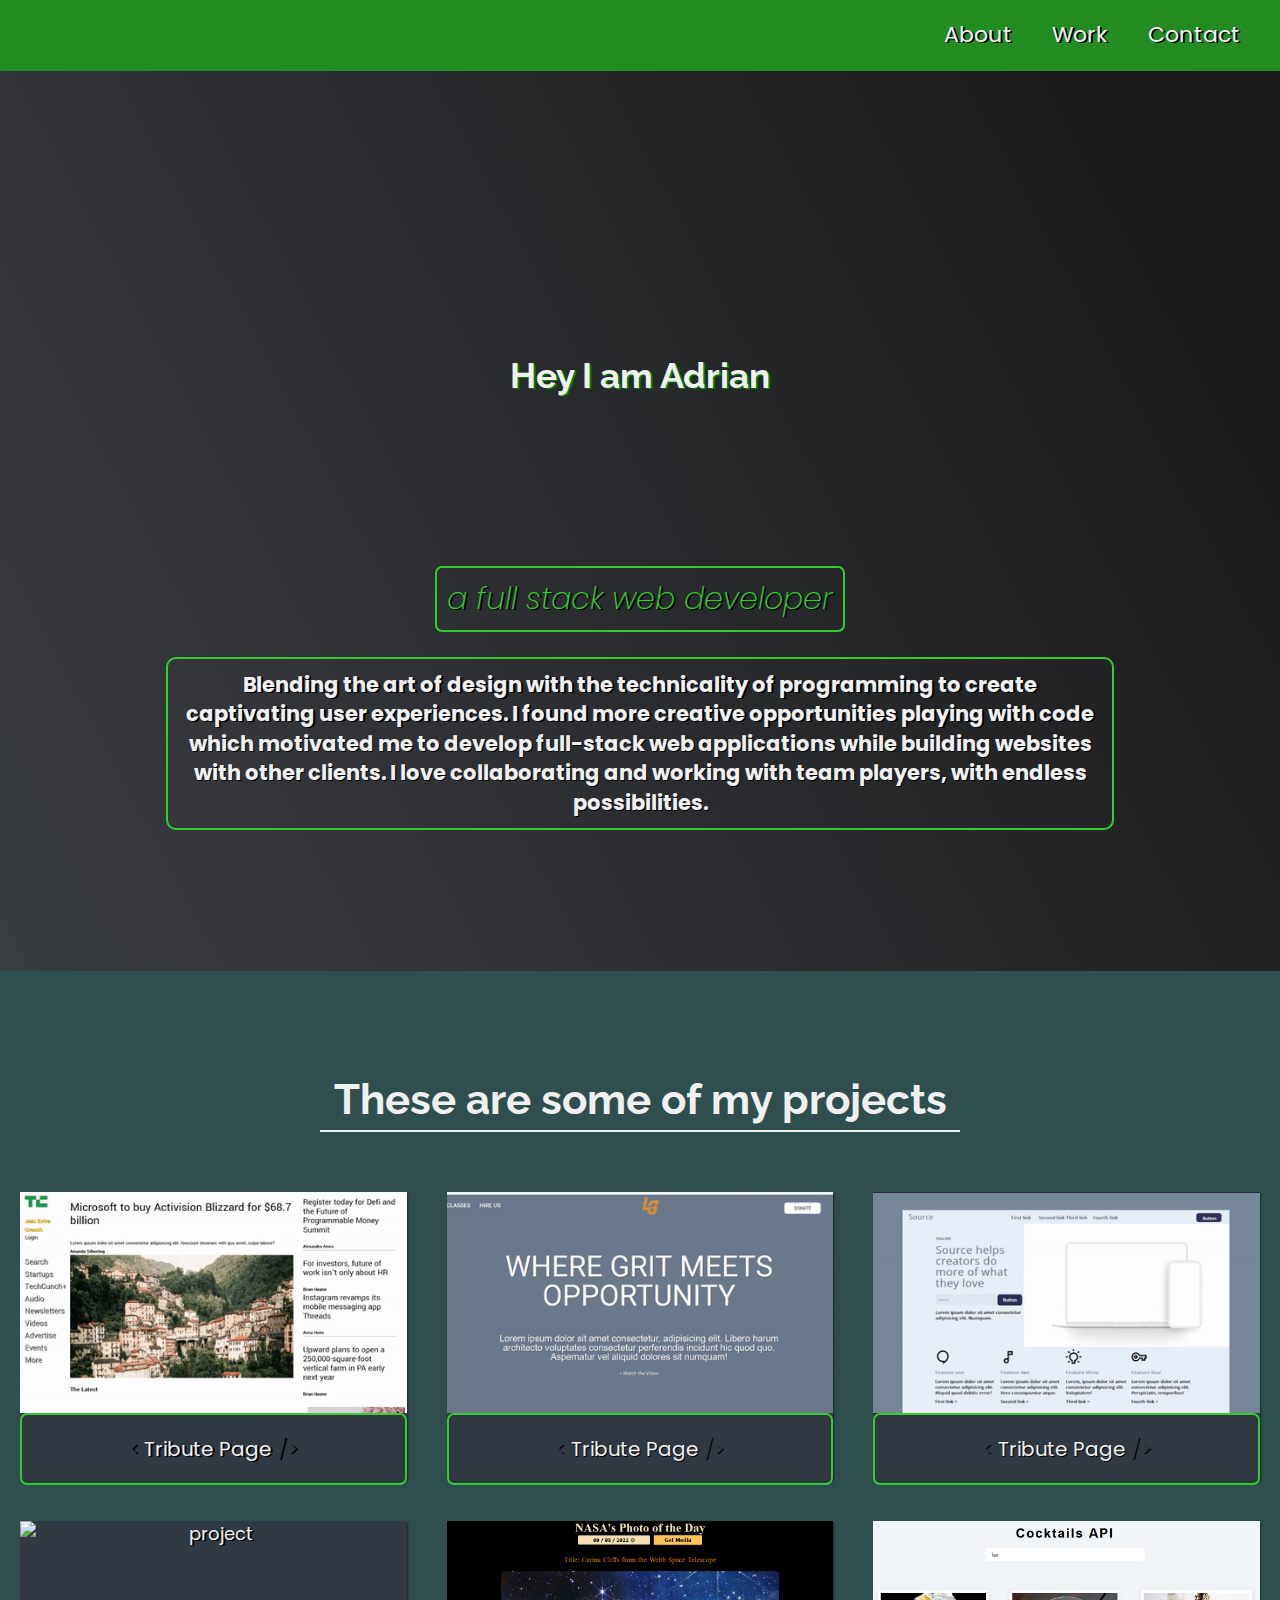
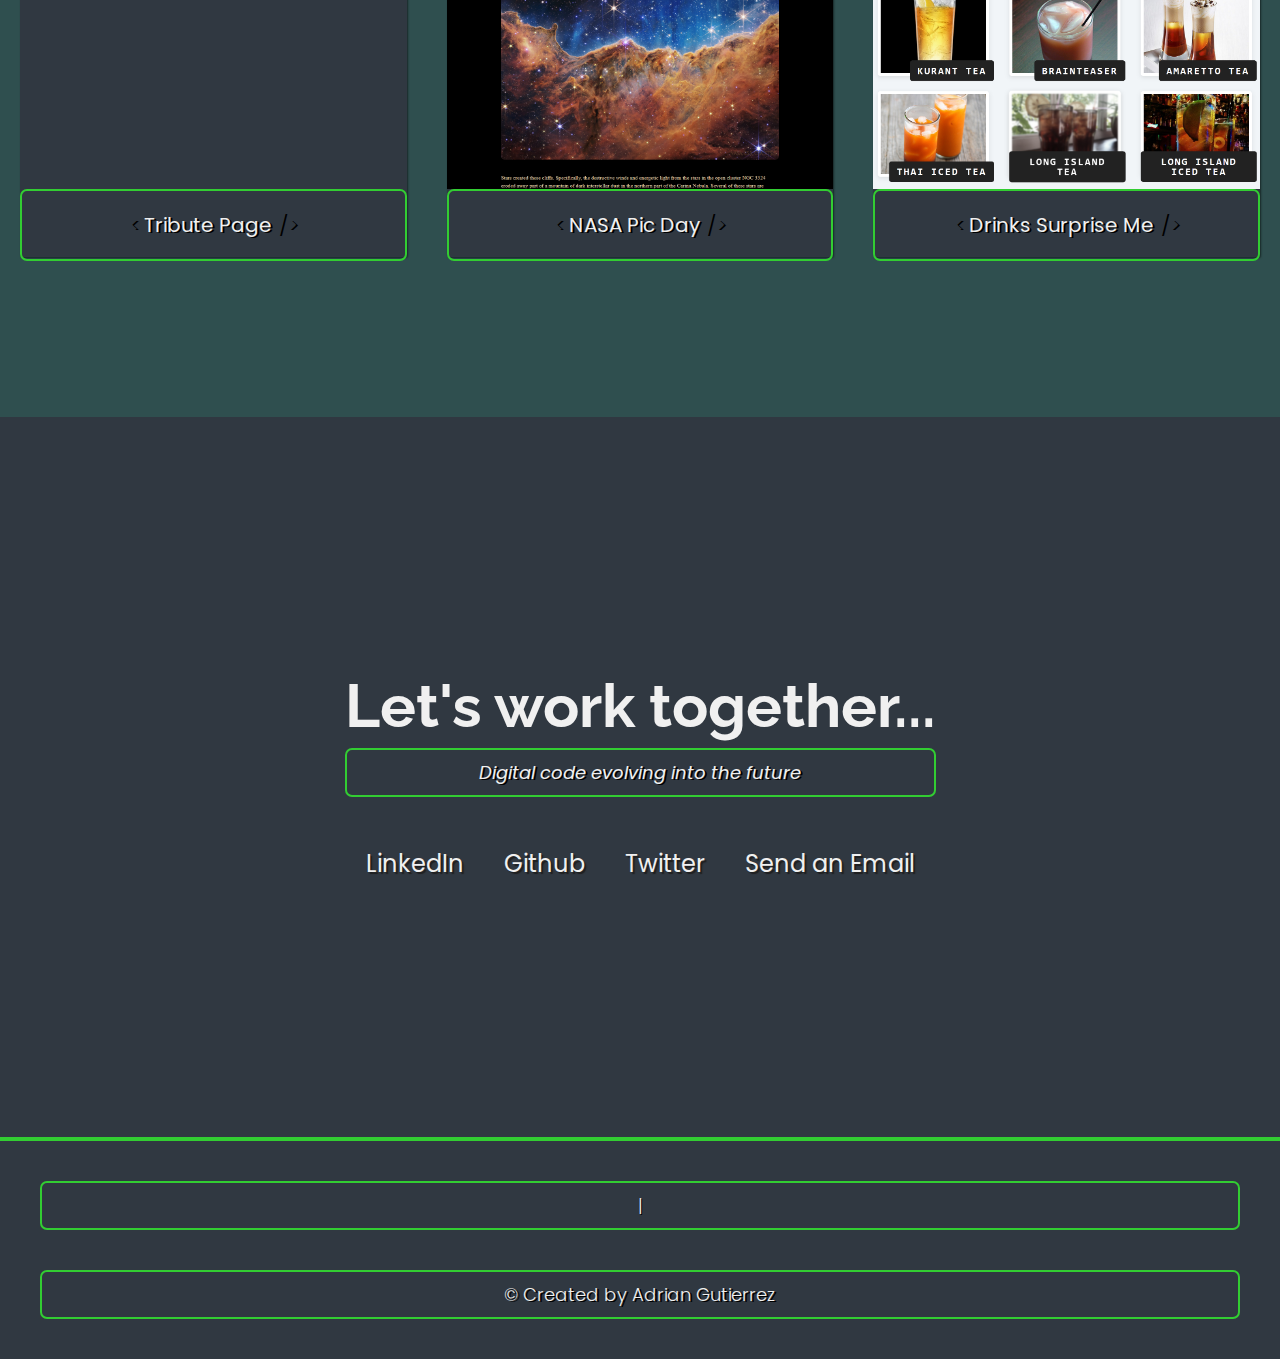
==== index.html @ b37530fa "changes and edits" ====
<!DOCTYPE html>
<html lang="en">

<head>
  <meta charset="UTF-8">
  <meta http-equiv="X-UA-Compatible" content="IE=edge">
  <meta name="viewport" content="width=device-width, initial-scale=1.0">
  <!-- <link rel="stylesheet" href="css/style.css"> -->
  <!-- <link rel="stylesheet" href="./css/style.css"> -->
  <link rel="stylesheet" href="./css/style.css">
  <!-- <link rel="stylesheet" href="./style_2.css"> -->

</head>

<body>
  <!-- partial:index.partial.html -->
  <link rel="stylesheet" href="https://use.fontawesome.com/releases/v5.8.2/css/all.css"
    integrity="sha384-oS3vJWv+0UjzBfQzYUhtDYW+Pj2yciDJxpsK1OYPAYjqT085Qq/1cq5FLXAZQ7Ay" crossorigin="anonymous" />
  <link href="https://fonts.googleapis.com/css?family=Poppins:200i,300,400&display=swap" rel="stylesheet" />
  <link href="https://fonts.googleapis.com/css?family=Raleway:700&display=swap" rel="stylesheet" />


  <nav id="navbar" class="nav">
    <ul class="nav-list">
      <li><a href="#welcome-section">About</a></li>
      <li><a href="#projects">Work</a></li>
      <li><a href="#contact">Contact</a></li>
    </ul>
  </nav>

  <!-- START WELCOME SECTION -->
  <!-- <hr> -->
  <section id="welcome-section" class="welcome-section">
    <h1>Hey I am Adrian</h1>
    <p>a full stack web developer</p>
    <br>
<!-- <li></li> -->
    
    <section>
    <h3> Blending the art of design with the technicality of programming to create captivating user experiences. I found
      more creative opportunities playing with code which motivated me to develop full-stack web applications while
      building websites with other clients. I love collaborating and working with team players, with endless
      possibilities.</h3></section>
      <br>
  </section>
  <!-- <hr> -->

  <!-- START PROJECT SECTION - Apps -->
  <section id="projects" class="projects-section">
    <h2 class="projects-section-header">These are some of my projects</h2>

    <div class="projects-grid">
      <a href="https://codepen.io/gz_adrian/full/NWwXJVY" target="_blank" class="project project-tile">
        <img class="project-image" src="images/web_4.gif" alt="project" />

        <p class="project-title">
          <span class="code">&lt;</span>
          Tribute Page
          <span class="code">&#47;&gt;</span>
        </p>
      </a>
      <!-- test -->
      <!-- <div class="projects-grid"> -->
      <a href="https://codepen.io/gz_adrian/full/MWOrRgL" target="_blank" class="project project-tile">
        <img class="project-image" src="images/web_1_gym.gif" alt="project" />
        <p class="project-title">
          <span class="code">&lt;</span>
          Tribute Page
          <span class="code">&#47;&gt;</span>
        </p>
      </a>
      <a href="https://codepen.io/gz_adrian/full/ZEavZzP" target="_blank" class="project project-tile">
        <img class="project-image" src="images/web_3.gif" alt="project" />
        <p class="project-title">
          <span class="code">&lt;</span>
          Tribute Page
          <span class="code">&#47;&gt;</span>
        </p>
      </a>
      <a href="https://video-page-4view.netlify.app/" target="_blank" class="project project-tile">
        <img class="project-image" src="images/water_6.gif" alt="project" />
        <p class="project-title">
          <span class="code">&lt;</span>
          Tribute Page
          <span class="code">&#47;&gt;</span>
        </p>
      </a>

      <a href="https://space-jwst-20xx.netlify.app/" target="_blank" class="project project-tile">
        <img class="project-image"
          src="images\JWST.png" alt="project" />
        <p class="project-title">
          <span class="code">&lt;</span>
          NASA Pic Day
          <span class="code">&#47;&gt;</span>
        </p>
      </a>
      <a href="https://bartender-surpriseme.netlify.app/index.html" target="_blank" class="project project-tile">
        <img class="project-image" src="images\Bartender.png" alt="project" />
        <p class="project-title">
          <span class="code">&lt;</span>
          Drinks Surprise Me
          <span class="code">&#47;&gt;</span>
        </p>
      </a>

      <!-- <a href="https://codepen.io/freeCodeCamp/full/mVEJag" target="_blank" class="project project-tile">
        <img class="project-image" src="https://cdn.freecodecamp.org/testable-projects-fcc/images/map.jpg"
          alt="project" />
        <p class="project-title">
          <span class="code">&lt;</span>
          Map Data Across the Globe
          <span class="code">&#47;&gt;</span>
        </p>
      </a>

      <a href="https://codepen.io/freeCodeCamp/full/wGqEga" target="_blank" class="project project-tile">
        <img class="project-image" src="https://cdn.freecodecamp.org/testable-projects-fcc/images/wiki.png"
          alt="project" />
        <p class="project-title">
          <span class="code">&lt;</span>
          Wikipedia Viewer
          <span class="code">&#47;&gt;</span>
        </p>
      </a>

      <a href="https://codepen.io/freeCodeCamp/full/KzXQgy" target="_blank" class="project project-tile">
        <img class="project-image" src="https://cdn.freecodecamp.org/testable-projects-fcc/images/tic-tac-toe.png"
          alt="project" />
        <p class="project-title">
          <span class="code">&lt;</span>
          Tic Tac Toe Game
          <span class="code">&#47;&gt;</span>
        </p>
      </a>
    </div>

    <a href="https://codepen.io/FreeCodeCamp/" class="btn btn-show-all" target="_blank">Show all<i
        class="fas fa-chevron-right"></i></a> -->
  </section>

  <!-- START CONTACT SECTION -->

  <section id="contact" class="contact-section">
    <div class="contact-section-header">
      <h2>Let's work together...</h2>
      <p>Digital code evolving into the future</p>
    </div>

    <div class="contact-links">
      <!-- <a href="https://facebook.com/freecodecamp" target="_blank" class="btn contact-details"><i
          class="fab fa-facebook-square"></i>Facebook</a> -->

      <a href="https://www.linkedin.com/in/adrian-g-48163924b/" target="_blank" class="btn contact-details"><i
          class="fab fa-linkedin"></i> LinkedIn</a>
      <a id="profile-link" href="https://github.com/gz-adrian" target="_blank" class="btn contact-details"> <i
          class="fab fa-github"></i>Github</a>
      <a href="https://twitter.com/gz_adrian1" target="_blank" class="btn contact-details"><i
          class="fab fa-twitter"></i>Twitter</a>
      <a href="mailto:luke4mebs@gmail.com" class="btn contact-details"><i class="fas fa-at"></i> Send an Email</a>
      <!-- <a href="tel:555-555-5555" class="btn contact-details"><i class="fas fa-mobile-alt"></i> Call me</a> -->
    </div>
  </section>

  <!-- START FOOTER SECTION -->
  <footer>
    <p>|
    </p>
    <p>
      &copy; Created by
      <a href="" target="_blank">Adrian Gutierrez</a>
      <!-- <a href="" target="_blank">Adrian Gutierrez <i class="fab fa-free-code-camp"></i></a> -->
    </p>
  </footer>
</body>

</html>
<!-- make backup -->
---- css/style.css ----
/* Custom properties/variables  */
:root {
  --main-white: #f0f0f0;
  --main-lgreen: limegreen;
  --main-dgray: #2f4f4f;
  --main-gray: #303841;
}

/* Base reset */
* {
  margin: 0;
  padding: 0;
}

/* box-sizing and font sizing */
*,
*::before,
*::after {
  box-sizing: inherit;
}

html {
  box-sizing: border-box;
  font-size: 62.5%;
  scroll-behavior: smooth;
}

/* 1200px / 16px = 75em */
@media (max-width: 75em) {
  html {
    font-size: 58%;
  }
}

/* 980px / 16px = 61.25em */
@media (max-width: 61.25em) {
  html {
    font-size: 55%;
  }
}

/* 460px / 16px = 28.75em */
@media (max-width: 28.75em) {
  html {
    font-size: 55%;
    border-radius: 15px;
  }
}

/* Base styles */

body {
  font-family: "Poppins", sans-serif;
  font-size: 1.8rem;

  font-weight: 400;
  line-height: 1.4;
  color: var(--main-white);
}

/* section { */
/* display: flex; */
/* justify-content: flex-end; */
/* position: 55%;
  top: 0;
  left: 0;
  width: 100%;
  z-index: 10; */

/* padding: 11px; */

/* width: 800px; */
/* height: 184px; */
/* } */

li {
  color: #3a3d40;
  list-style: none;
}

br {
  padding: auto;
}

h1,
h2 {
  font-family: "Raleway", sans-serif;
  font-weight: 700;
  text-align: center;
}

h1 {
  font-size: 3.5rem;
  text-shadow: 1.5px 0.5px green;

  padding: 50px;
  margin: 9%;
  width: 95%;
  border-radius: 0%;
  text-align: center;
}

h2 {
  font-size: 4.2rem;
}

ul {
  list-style: none;
}

p {
  border-radius: 7px;
  border: 2px solid limegreen;
  padding: 10px;
  text-shadow: 1.5px 0.8px black;
}

/* Body for h3 alignment   */
h3 {
  border-radius: 10px;
  border: 2.2px solid limegreen;
  padding: 11px;
  text-shadow: 1.5px 0.8px black;

  /* width: 470px; */
  margin: auto;
  width: 74%;

  /* border-spacing: 15px 50px; */
  text-align: center;
  /* flex: 50%; */
}

a {
  text-decoration: none;
  color: var(--main-white);
  text-shadow: 1.5px 0.8px black;
}

img {
  display: block;
  width: 100%;
}

/* nav */

.nav {
  display: flex;
  justify-content: flex-end;
  /* position: fixed; */
  top: 0;
  left: 0;
  width: 100%;
  background: var(--main-lgreen);
  box-shadow: 0 2px 0 rgba(0, 0, 0, 0.4);
  z-index: 10;
  background-color: #228b22;
}

.nav-list {
  display: flex;
  margin-right: 2rem;
}

@media (max-width: 28.75em) {
  .nav {
    justify-content: center;
  }

  .nav-list {
    margin: 0 1rem;
  }
}

.nav-list a {
  display: block;
  font-size: 2.2rem;
  padding: 2rem;
}

.nav-list a:hover {
  background: var(--main-dgray);
}

/* Welcome section */

.welcome-section {
  display: flex;
  flex-direction: column;
  justify-content: center;
  align-items: center;
  width: 100%;
  height: 100vh;
  background-color: #000;
  background-image: linear-gradient(62deg, #3a3d40 0%, #181719 100%);
}

.welcome-section > p {
  font-size: 3rem;
  font-weight: 200;
  font-style: italic;
  color: var(--main-lgreen);
}

/* Projects section */

.projects-section {
  text-align: center;
  padding: 10rem 2rem;
  background: var(--main-dgray);
}

.projects-section-header {
  max-width: 640px;
  margin: 0 auto 6rem auto;
  border-bottom: 0.2rem solid var(--main-white);
}

@media (max-width: 28.75em) {
  .projects-section-header {
    font-size: 4rem;
  }
}

/* "Automagic" image grid using no media queries */
.projects-grid {
  display: grid;
  grid-template-columns: repeat(auto-fit, minmax(320px, 1fr));
  grid-gap: 4rem;
  width: 100%;
  max-width: 1280px;
  margin: 0 auto;
  margin-bottom: 6rem;
}

@media (max-width: 30.625em) {
  .projects-section {
    padding: 6rem 1rem;
  }

  .projects-grid {
    grid-template-columns: 1fr;
  }
}

.project {
  background: var(--main-gray);
  box-shadow: 1px 1px 2px rgba(0, 0, 0, 0.5);
  border-radius: 2px;
}

.code {
  color: var(--main-gray);
  transition: color 0.3s ease-out;
}

.project:hover .code {
  color: #ff7f50;
}

.project-image {
  height: calc(100% - 6.8rem);
  width: 100%;
  object-fit: cover;
}

.project-title {
  font-size: 2rem;
  padding: 2rem 0.5rem;
}

.btn {
  display: inline-block;
  padding: 1rem 2rem;
  border-radius: 2px;
}

.btn-show-all {
  font-size: 2rem;
  background: var(--main-gray);
  transition: background 0.3s ease-out;
}

.btn-show-all:hover {
  background: var(--main-lgreen);
}

.btn-show-all:hover > i {
  transform: translateX(2px);
}

.btn-show-all > i {
  margin-left: 10px;
  transform: translateX(0);
  transition: transform 0.3s ease-out;
}

/*contact-section*/

.contact-section {
  display: flex;
  flex-direction: column;
  justify-content: center;
  align-items: center;
  text-align: center;
  width: 100%;
  height: 80vh;
  padding: 0 2rem;
  background: var(--main-gray);
}

.contact-section-header > h2 {
  font-size: 6rem;
}

@media (max-width: 28.75em) {
  .contact-section-header > h2 {
    font-size: 4rem;
  }
}

.contact-section-header > p {
  font-style: italic;
}

.contact-links {
  display: flex;
  justify-content: center;
  width: 100%;
  max-width: 980px;
  margin-top: 4rem;
  flex-wrap: wrap;
}

.contact-details {
  font-size: 2.4rem;
  text-shadow: 2px 2px 1px #1f1f1f;
  transition: transform 0.5s ease-out;
}

.contact-details:hover {
  transform: translateY(8px);
}

/* Footer */
footer {
  font-weight: 300;
  display: flex;
  justify-content: space-evenly;
  padding: 2rem;
  background: var(--main-gray);
  border-top: 4px solid var(--main-lgreen);
}

footer > p {
  margin: 2rem;
}

footer i {
  vertical-align: middle;
}

@media (max-width: 28075em) {
  footer {
    flex-direction: column;
    text-align: center;
  }
}
---- css/style.css ----
/* Custom properties/variables  */
:root {
  --main-white: #f0f0f0;
  --main-lgreen: limegreen;
  --main-dgray: #2f4f4f;
  --main-gray: #303841;
}

/* Base reset */
* {
  margin: 0;
  padding: 0;
}

/* box-sizing and font sizing */
*,
*::before,
*::after {
  box-sizing: inherit;
}

html {
  box-sizing: border-box;
  font-size: 62.5%;
  scroll-behavior: smooth;
}

/* 1200px / 16px = 75em */
@media (max-width: 75em) {
  html {
    font-size: 58%;
  }
}

/* 980px / 16px = 61.25em */
@media (max-width: 61.25em) {
  html {
    font-size: 55%;
  }
}

/* 460px / 16px = 28.75em */
@media (max-width: 28.75em) {
  html {
    font-size: 55%;
    border-radius: 15px;
  }
}

/* Base styles */

body {
  font-family: "Poppins", sans-serif;
  font-size: 1.8rem;

  font-weight: 400;
  line-height: 1.4;
  color: var(--main-white);
}

/* section { */
/* display: flex; */
/* justify-content: flex-end; */
/* position: 55%;
  top: 0;
  left: 0;
  width: 100%;
  z-index: 10; */

/* padding: 11px; */

/* width: 800px; */
/* height: 184px; */
/* } */

li {
  color: #3a3d40;
  list-style: none;
}

br {
  padding: auto;
}

h1,
h2 {
  font-family: "Raleway", sans-serif;
  font-weight: 700;
  text-align: center;
}

h1 {
  font-size: 3.5rem;
  text-shadow: 1.5px 0.5px green;

  padding: 50px;
  margin: 9%;
  width: 95%;
  border-radius: 0%;
  text-align: center;
}

h2 {
  font-size: 4.2rem;
}

ul {
  list-style: none;
}

p {
  border-radius: 7px;
  border: 2px solid limegreen;
  padding: 10px;
  text-shadow: 1.5px 0.8px black;
}

/* Body for h3 alignment   */
h3 {
  border-radius: 10px;
  border: 2.2px solid limegreen;
  padding: 11px;
  text-shadow: 1.5px 0.8px black;

  /* width: 470px; */
  margin: auto;
  width: 74%;

  /* border-spacing: 15px 50px; */
  text-align: center;
  /* flex: 50%; */
}

a {
  text-decoration: none;
  color: var(--main-white);
  text-shadow: 1.5px 0.8px black;
}

img {
  display: block;
  width: 100%;
}

/* nav */

.nav {
  display: flex;
  justify-content: flex-end;
  /* position: fixed; */
  top: 0;
  left: 0;
  width: 100%;
  background: var(--main-lgreen);
  box-shadow: 0 2px 0 rgba(0, 0, 0, 0.4);
  z-index: 10;
  background-color: #228b22;
}

.nav-list {
  display: flex;
  margin-right: 2rem;
}

@media (max-width: 28.75em) {
  .nav {
    justify-content: center;
  }

  .nav-list {
    margin: 0 1rem;
  }
}

.nav-list a {
  display: block;
  font-size: 2.2rem;
  padding: 2rem;
}

.nav-list a:hover {
  background: var(--main-dgray);
}

/* Welcome section */

.welcome-section {
  display: flex;
  flex-direction: column;
  justify-content: center;
  align-items: center;
  width: 100%;
  height: 100vh;
  background-color: #000;
  background-image: linear-gradient(62deg, #3a3d40 0%, #181719 100%);
}

.welcome-section > p {
  font-size: 3rem;
  font-weight: 200;
  font-style: italic;
  color: var(--main-lgreen);
}

/* Projects section */

.projects-section {
  text-align: center;
  padding: 10rem 2rem;
  background: var(--main-dgray);
}

.projects-section-header {
  max-width: 640px;
  margin: 0 auto 6rem auto;
  border-bottom: 0.2rem solid var(--main-white);
}

@media (max-width: 28.75em) {
  .projects-section-header {
    font-size: 4rem;
  }
}

/* "Automagic" image grid using no media queries */
.projects-grid {
  display: grid;
  grid-template-columns: repeat(auto-fit, minmax(320px, 1fr));
  grid-gap: 4rem;
  width: 100%;
  max-width: 1280px;
  margin: 0 auto;
  margin-bottom: 6rem;
}

@media (max-width: 30.625em) {
  .projects-section {
    padding: 6rem 1rem;
  }

  .projects-grid {
    grid-template-columns: 1fr;
  }
}

.project {
  background: var(--main-gray);
  box-shadow: 1px 1px 2px rgba(0, 0, 0, 0.5);
  border-radius: 2px;
}

.code {
  color: var(--main-gray);
  transition: color 0.3s ease-out;
}

.project:hover .code {
  color: #ff7f50;
}

.project-image {
  height: calc(100% - 6.8rem);
  width: 100%;
  object-fit: cover;
}

.project-title {
  font-size: 2rem;
  padding: 2rem 0.5rem;
}

.btn {
  display: inline-block;
  padding: 1rem 2rem;
  border-radius: 2px;
}

.btn-show-all {
  font-size: 2rem;
  background: var(--main-gray);
  transition: background 0.3s ease-out;
}

.btn-show-all:hover {
  background: var(--main-lgreen);
}

.btn-show-all:hover > i {
  transform: translateX(2px);
}

.btn-show-all > i {
  margin-left: 10px;
  transform: translateX(0);
  transition: transform 0.3s ease-out;
}

/*contact-section*/

.contact-section {
  display: flex;
  flex-direction: column;
  justify-content: center;
  align-items: center;
  text-align: center;
  width: 100%;
  height: 80vh;
  padding: 0 2rem;
  background: var(--main-gray);
}

.contact-section-header > h2 {
  font-size: 6rem;
}

@media (max-width: 28.75em) {
  .contact-section-header > h2 {
    font-size: 4rem;
  }
}

.contact-section-header > p {
  font-style: italic;
}

.contact-links {
  display: flex;
  justify-content: center;
  width: 100%;
  max-width: 980px;
  margin-top: 4rem;
  flex-wrap: wrap;
}

.contact-details {
  font-size: 2.4rem;
  text-shadow: 2px 2px 1px #1f1f1f;
  transition: transform 0.5s ease-out;
}

.contact-details:hover {
  transform: translateY(8px);
}

/* Footer */
footer {
  font-weight: 300;
  display: flex;
  justify-content: space-evenly;
  padding: 2rem;
  background: var(--main-gray);
  border-top: 4px solid var(--main-lgreen);
}

footer > p {
  margin: 2rem;
}

footer i {
  vertical-align: middle;
}

@media (max-width: 28075em) {
  footer {
    flex-direction: column;
    text-align: center;
  }
}
---- css/style.css ----
/* Custom properties/variables  */
:root {
  --main-white: #f0f0f0;
  --main-lgreen: limegreen;
  --main-dgray: #2f4f4f;
  --main-gray: #303841;
}

/* Base reset */
* {
  margin: 0;
  padding: 0;
}

/* box-sizing and font sizing */
*,
*::before,
*::after {
  box-sizing: inherit;
}

html {
  box-sizing: border-box;
  font-size: 62.5%;
  scroll-behavior: smooth;
}

/* 1200px / 16px = 75em */
@media (max-width: 75em) {
  html {
    font-size: 58%;
  }
}

/* 980px / 16px = 61.25em */
@media (max-width: 61.25em) {
  html {
    font-size: 55%;
  }
}

/* 460px / 16px = 28.75em */
@media (max-width: 28.75em) {
  html {
    font-size: 55%;
    border-radius: 15px;
  }
}

/* Base styles */

body {
  font-family: "Poppins", sans-serif;
  font-size: 1.8rem;

  font-weight: 400;
  line-height: 1.4;
  color: var(--main-white);
}

/* section { */
/* display: flex; */
/* justify-content: flex-end; */
/* position: 55%;
  top: 0;
  left: 0;
  width: 100%;
  z-index: 10; */

/* padding: 11px; */

/* width: 800px; */
/* height: 184px; */
/* } */

li {
  color: #3a3d40;
  list-style: none;
}

br {
  padding: auto;
}

h1,
h2 {
  font-family: "Raleway", sans-serif;
  font-weight: 700;
  text-align: center;
}

h1 {
  font-size: 3.5rem;
  text-shadow: 1.5px 0.5px green;

  padding: 50px;
  margin: 9%;
  width: 95%;
  border-radius: 0%;
  text-align: center;
}

h2 {
  font-size: 4.2rem;
}

ul {
  list-style: none;
}

p {
  border-radius: 7px;
  border: 2px solid limegreen;
  padding: 10px;
  text-shadow: 1.5px 0.8px black;
}

/* Body for h3 alignment   */
h3 {
  border-radius: 10px;
  border: 2.2px solid limegreen;
  padding: 11px;
  text-shadow: 1.5px 0.8px black;

  /* width: 470px; */
  margin: auto;
  width: 74%;

  /* border-spacing: 15px 50px; */
  text-align: center;
  /* flex: 50%; */
}

a {
  text-decoration: none;
  color: var(--main-white);
  text-shadow: 1.5px 0.8px black;
}

img {
  display: block;
  width: 100%;
}

/* nav */

.nav {
  display: flex;
  justify-content: flex-end;
  /* position: fixed; */
  top: 0;
  left: 0;
  width: 100%;
  background: var(--main-lgreen);
  box-shadow: 0 2px 0 rgba(0, 0, 0, 0.4);
  z-index: 10;
  background-color: #228b22;
}

.nav-list {
  display: flex;
  margin-right: 2rem;
}

@media (max-width: 28.75em) {
  .nav {
    justify-content: center;
  }

  .nav-list {
    margin: 0 1rem;
  }
}

.nav-list a {
  display: block;
  font-size: 2.2rem;
  padding: 2rem;
}

.nav-list a:hover {
  background: var(--main-dgray);
}

/* Welcome section */

.welcome-section {
  display: flex;
  flex-direction: column;
  justify-content: center;
  align-items: center;
  width: 100%;
  height: 100vh;
  background-color: #000;
  background-image: linear-gradient(62deg, #3a3d40 0%, #181719 100%);
}

.welcome-section > p {
  font-size: 3rem;
  font-weight: 200;
  font-style: italic;
  color: var(--main-lgreen);
}

/* Projects section */

.projects-section {
  text-align: center;
  padding: 10rem 2rem;
  background: var(--main-dgray);
}

.projects-section-header {
  max-width: 640px;
  margin: 0 auto 6rem auto;
  border-bottom: 0.2rem solid var(--main-white);
}

@media (max-width: 28.75em) {
  .projects-section-header {
    font-size: 4rem;
  }
}

/* "Automagic" image grid using no media queries */
.projects-grid {
  display: grid;
  grid-template-columns: repeat(auto-fit, minmax(320px, 1fr));
  grid-gap: 4rem;
  width: 100%;
  max-width: 1280px;
  margin: 0 auto;
  margin-bottom: 6rem;
}

@media (max-width: 30.625em) {
  .projects-section {
    padding: 6rem 1rem;
  }

  .projects-grid {
    grid-template-columns: 1fr;
  }
}

.project {
  background: var(--main-gray);
  box-shadow: 1px 1px 2px rgba(0, 0, 0, 0.5);
  border-radius: 2px;
}

.code {
  color: var(--main-gray);
  transition: color 0.3s ease-out;
}

.project:hover .code {
  color: #ff7f50;
}

.project-image {
  height: calc(100% - 6.8rem);
  width: 100%;
  object-fit: cover;
}

.project-title {
  font-size: 2rem;
  padding: 2rem 0.5rem;
}

.btn {
  display: inline-block;
  padding: 1rem 2rem;
  border-radius: 2px;
}

.btn-show-all {
  font-size: 2rem;
  background: var(--main-gray);
  transition: background 0.3s ease-out;
}

.btn-show-all:hover {
  background: var(--main-lgreen);
}

.btn-show-all:hover > i {
  transform: translateX(2px);
}

.btn-show-all > i {
  margin-left: 10px;
  transform: translateX(0);
  transition: transform 0.3s ease-out;
}

/*contact-section*/

.contact-section {
  display: flex;
  flex-direction: column;
  justify-content: center;
  align-items: center;
  text-align: center;
  width: 100%;
  height: 80vh;
  padding: 0 2rem;
  background: var(--main-gray);
}

.contact-section-header > h2 {
  font-size: 6rem;
}

@media (max-width: 28.75em) {
  .contact-section-header > h2 {
    font-size: 4rem;
  }
}

.contact-section-header > p {
  font-style: italic;
}

.contact-links {
  display: flex;
  justify-content: center;
  width: 100%;
  max-width: 980px;
  margin-top: 4rem;
  flex-wrap: wrap;
}

.contact-details {
  font-size: 2.4rem;
  text-shadow: 2px 2px 1px #1f1f1f;
  transition: transform 0.5s ease-out;
}

.contact-details:hover {
  transform: translateY(8px);
}

/* Footer */
footer {
  font-weight: 300;
  display: flex;
  justify-content: space-evenly;
  padding: 2rem;
  background: var(--main-gray);
  border-top: 4px solid var(--main-lgreen);
}

footer > p {
  margin: 2rem;
}

footer i {
  vertical-align: middle;
}

@media (max-width: 28075em) {
  footer {
    flex-direction: column;
    text-align: center;
  }
}
---- style_2.css ----
/* Custom properties/variables  */
:root {
  --main-white: #f0f0f0;
  /* --main-red: #228B22; */
  --main-red: limegreen;
  --main-blue: #2f4f4f;
  --main-gray: #303841;
}

/* Base reset */
* {
  margin: 0;
  padding: 0;
}

/* box-sizing and font sizing */
*,
*::before,
*::after {
  box-sizing: inherit;
}

html {
  box-sizing: border-box;
  font-size: 62.5%;
  scroll-behavior: smooth;
}

/* 1200px / 16px = 75em */
@media (max-width: 75em) {
  html {
    font-size: 60%;
  }
}

/* 980px / 16px = 61.25em */
@media (max-width: 61.25em) {
  html {
    font-size: 58%;
  }
}

/* 460px / 16px = 28.75em */
@media (max-width: 28.75em) {
  html {
    font-size: 55%;
  }
}

/* Base styles */

body {
  font-family: "Poppins", sans-serif;
  font-size: 1.8rem;
  /* 18px */
  font-weight: 400;
  line-height: 1.4;
  color: var(--main-white);
}

h1,
h2 {
  font-family: "Raleway", sans-serif;
  font-weight: 700;
  text-align: center;
}

h1 {
  font-size: 6rem;
  text-shadow: 1.5px 0.5px green;
}

h2 {
  font-size: 4.2rem;
}

h3 {
  border: 1px solid limegreen;
  padding: 10px;
  width: 800px;
  height: 180px;
  text-align: justify;
  text-shadow: 1.5px 0.5px black;
  border-radius: 10px;
}

ul {
  list-style: none;
}

p {
  border-radius: 7px;
  border: 2px solid limegreen;
  padding: 10px;
  text-shadow: 1.5px 0.8px black;
}

a {
  text-decoration: none;
  color: var(--main-white);
  text-shadow: 1.5px 0.8px black;
}

img {
  display: block;
  width: 100%;
}

/* nav */

.nav {
  display: flex;
  justify-content: flex-end;
  position: fixed;
  top: 0;
  left: 0;
  width: 100%;
  background: var(--main-red);
  box-shadow: 0 2px 0 rgba(0, 0, 0, 0.4);
  z-index: 10;
  background-color: #228b22;
}

.nav-list {
  display: flex;
  margin-right: 2rem;
}

@media (max-width: 28.75em) {
  .nav {
    justify-content: center;
  }

  .nav-list {
    margin: 0 1rem;
  }
}

.nav-list a {
  display: block;
  font-size: 2.2rem;
  padding: 2rem;
}

.nav-list a:hover {
  background: var(--main-blue);
}

/* Welcome section */

.welcome-section {
  display: flex;
  flex-direction: column;
  justify-content: center;
  align-items: center;
  width: 100%;
  height: 100vh;
  background-color: #000;
  background-image: linear-gradient(62deg, #3a3d40 0%, #181719 100%);
}

.welcome-section > p {
  font-size: 3rem;
  font-weight: 200;
  font-style: italic;
  color: var(--main-red);
}

/* Projects section */

.projects-section {
  text-align: center;
  padding: 10rem 2rem;
  background: var(--main-blue);
}

.projects-section-header {
  max-width: 640px;
  margin: 0 auto 6rem auto;
  border-bottom: 0.2rem solid var(--main-white);
}

@media (max-width: 28.75em) {
  .projects-section-header {
    font-size: 4rem;
  }
}

/* "Automagic" image grid using no media queries */
.projects-grid {
  display: grid;
  grid-template-columns: repeat(auto-fit, minmax(320px, 1fr));
  grid-gap: 4rem;
  width: 100%;
  max-width: 1280px;
  margin: 0 auto;
  margin-bottom: 6rem;
}

@media (max-width: 30.625em) {
  .projects-section {
    padding: 6rem 1rem;
  }

  .projects-grid {
    grid-template-columns: 1fr;
  }
}

.project {
  background: var(--main-gray);
  box-shadow: 1px 1px 2px rgba(0, 0, 0, 0.5);
  border-radius: 2px;
}

.code {
  color: var(--main-gray);
  transition: color 0.3s ease-out;
}

.project:hover .code {
  color: #ff7f50;
}

.project-image {
  height: calc(100% - 6.8rem);
  width: 100%;
  object-fit: cover;
}

.project-title {
  font-size: 2rem;
  padding: 2rem 0.5rem;
}

.btn {
  display: inline-block;
  padding: 1rem 2rem;
  border-radius: 2px;
}

.btn-show-all {
  font-size: 2rem;
  background: var(--main-gray);
  transition: background 0.3s ease-out;
}

.btn-show-all:hover {
  background: var(--main-red);
}

.btn-show-all:hover > i {
  transform: translateX(2px);
}

.btn-show-all > i {
  margin-left: 10px;
  transform: translateX(0);
  transition: transform 0.3s ease-out;
}

/*contact-section*/

.contact-section {
  display: flex;
  flex-direction: column;
  justify-content: center;
  align-items: center;
  text-align: center;
  width: 100%;
  height: 80vh;
  padding: 0 2rem;
  background: var(--main-gray);
}

.contact-section-header > h2 {
  font-size: 6rem;
}

@media (max-width: 28.75em) {
  .contact-section-header > h2 {
    font-size: 4rem;
  }
}

.contact-section-header > p {
  font-style: italic;
}

.contact-links {
  display: flex;
  justify-content: center;
  width: 100%;
  max-width: 980px;
  margin-top: 4rem;
  flex-wrap: wrap;
}

.contact-details {
  font-size: 2.4rem;
  text-shadow: 2px 2px 1px #1f1f1f;
  transition: transform 0.5s ease-out;
}

.contact-details:hover {
  transform: translateY(8px);
}

/* Footer */
footer {
  font-weight: 300;
  display: flex;
  justify-content: space-evenly;
  padding: 2rem;
  background: var(--main-gray);
  border-top: 4px solid var(--main-red);
}

footer > p {
  margin: 2rem;
}

footer i {
  vertical-align: middle;
}

@media (max-width: 28075em) {
  footer {
    flex-direction: column;
    text-align: center;
  }
}
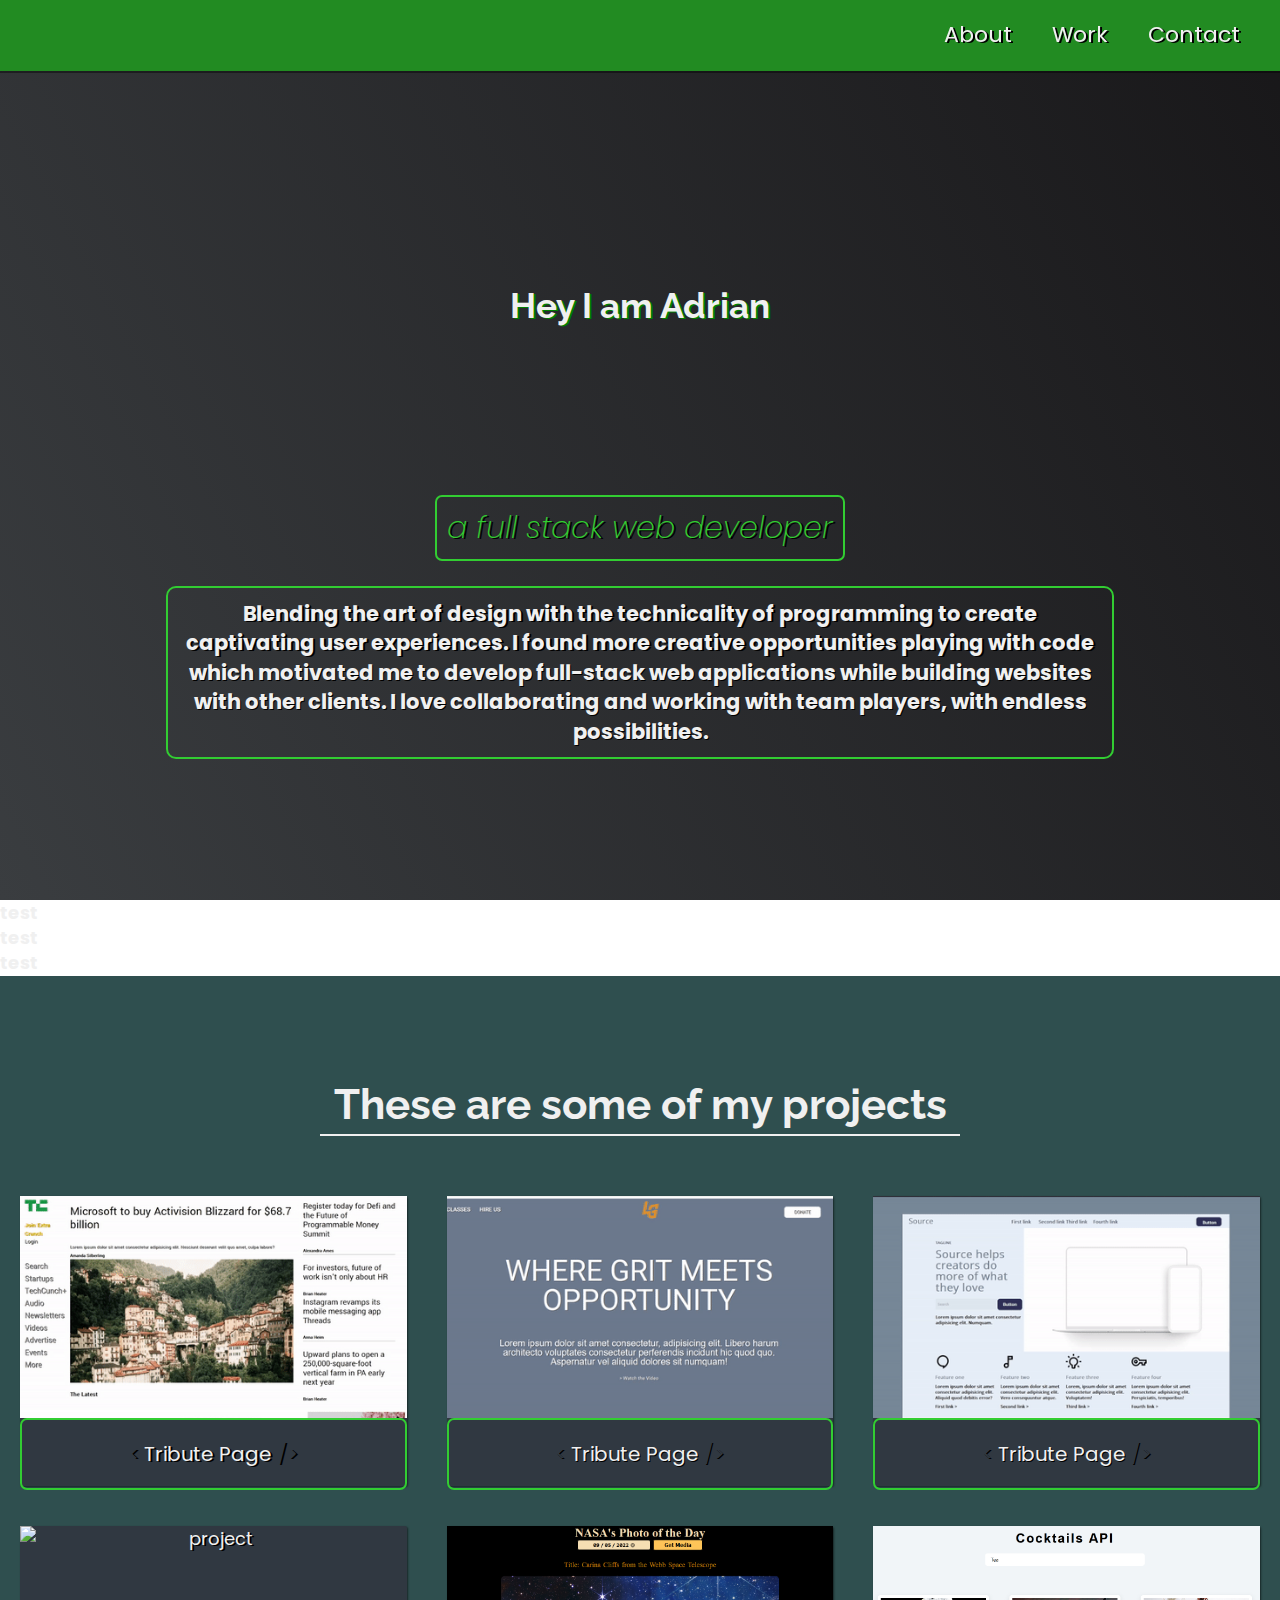
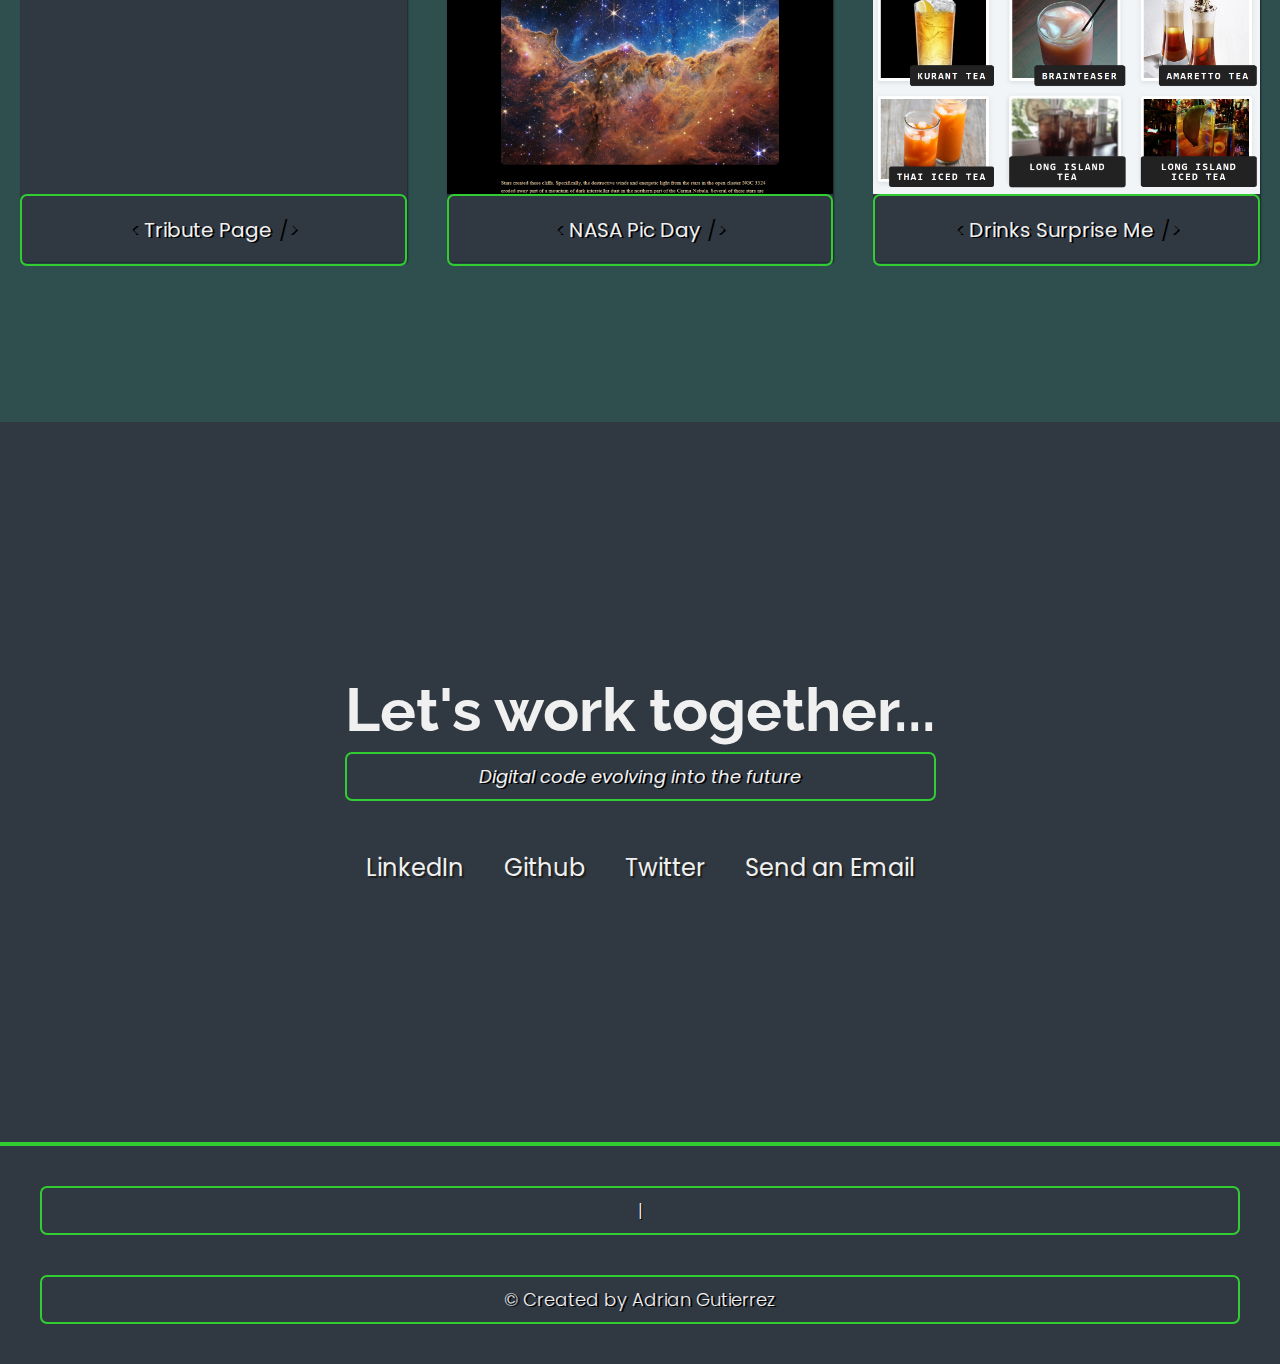
==== commit 1999fa33: "changes and edits" ====
--- a/index.html
+++ b/index.html
@@ -43,6 +43,9 @@
       possibilities.</h3></section>
       <br>
   </section>
+  <h4>test</h4>
+  <h4>test</h4>
+  <h4>test</h4>
   <!-- <hr> -->
 
   <!-- START PROJECT SECTION - Apps -->
--- a/css/style.css
+++ b/css/style.css
@@ -98,6 +98,9 @@
   width: 95%;
   border-radius: 0%;
   text-align: center;
+
+  top: 0;
+  left: 0;
 }
 
 h2 {
@@ -147,7 +150,8 @@
 .nav {
   display: flex;
   justify-content: flex-end;
-  /* position: fixed; */
+  position: fixed;
+  /* position: relative; */
   top: 0;
   left: 0;
   width: 100%;
--- a/css/style.css
+++ b/css/style.css
@@ -98,6 +98,9 @@
   width: 95%;
   border-radius: 0%;
   text-align: center;
+
+  top: 0;
+  left: 0;
 }
 
 h2 {
@@ -147,7 +150,8 @@
 .nav {
   display: flex;
   justify-content: flex-end;
-  /* position: fixed; */
+  position: fixed;
+  /* position: relative; */
   top: 0;
   left: 0;
   width: 100%;
--- a/css/style.css
+++ b/css/style.css
@@ -98,6 +98,9 @@
   width: 95%;
   border-radius: 0%;
   text-align: center;
+
+  top: 0;
+  left: 0;
 }
 
 h2 {
@@ -147,7 +150,8 @@
 .nav {
   display: flex;
   justify-content: flex-end;
-  /* position: fixed; */
+  position: fixed;
+  /* position: relative; */
   top: 0;
   left: 0;
   width: 100%;
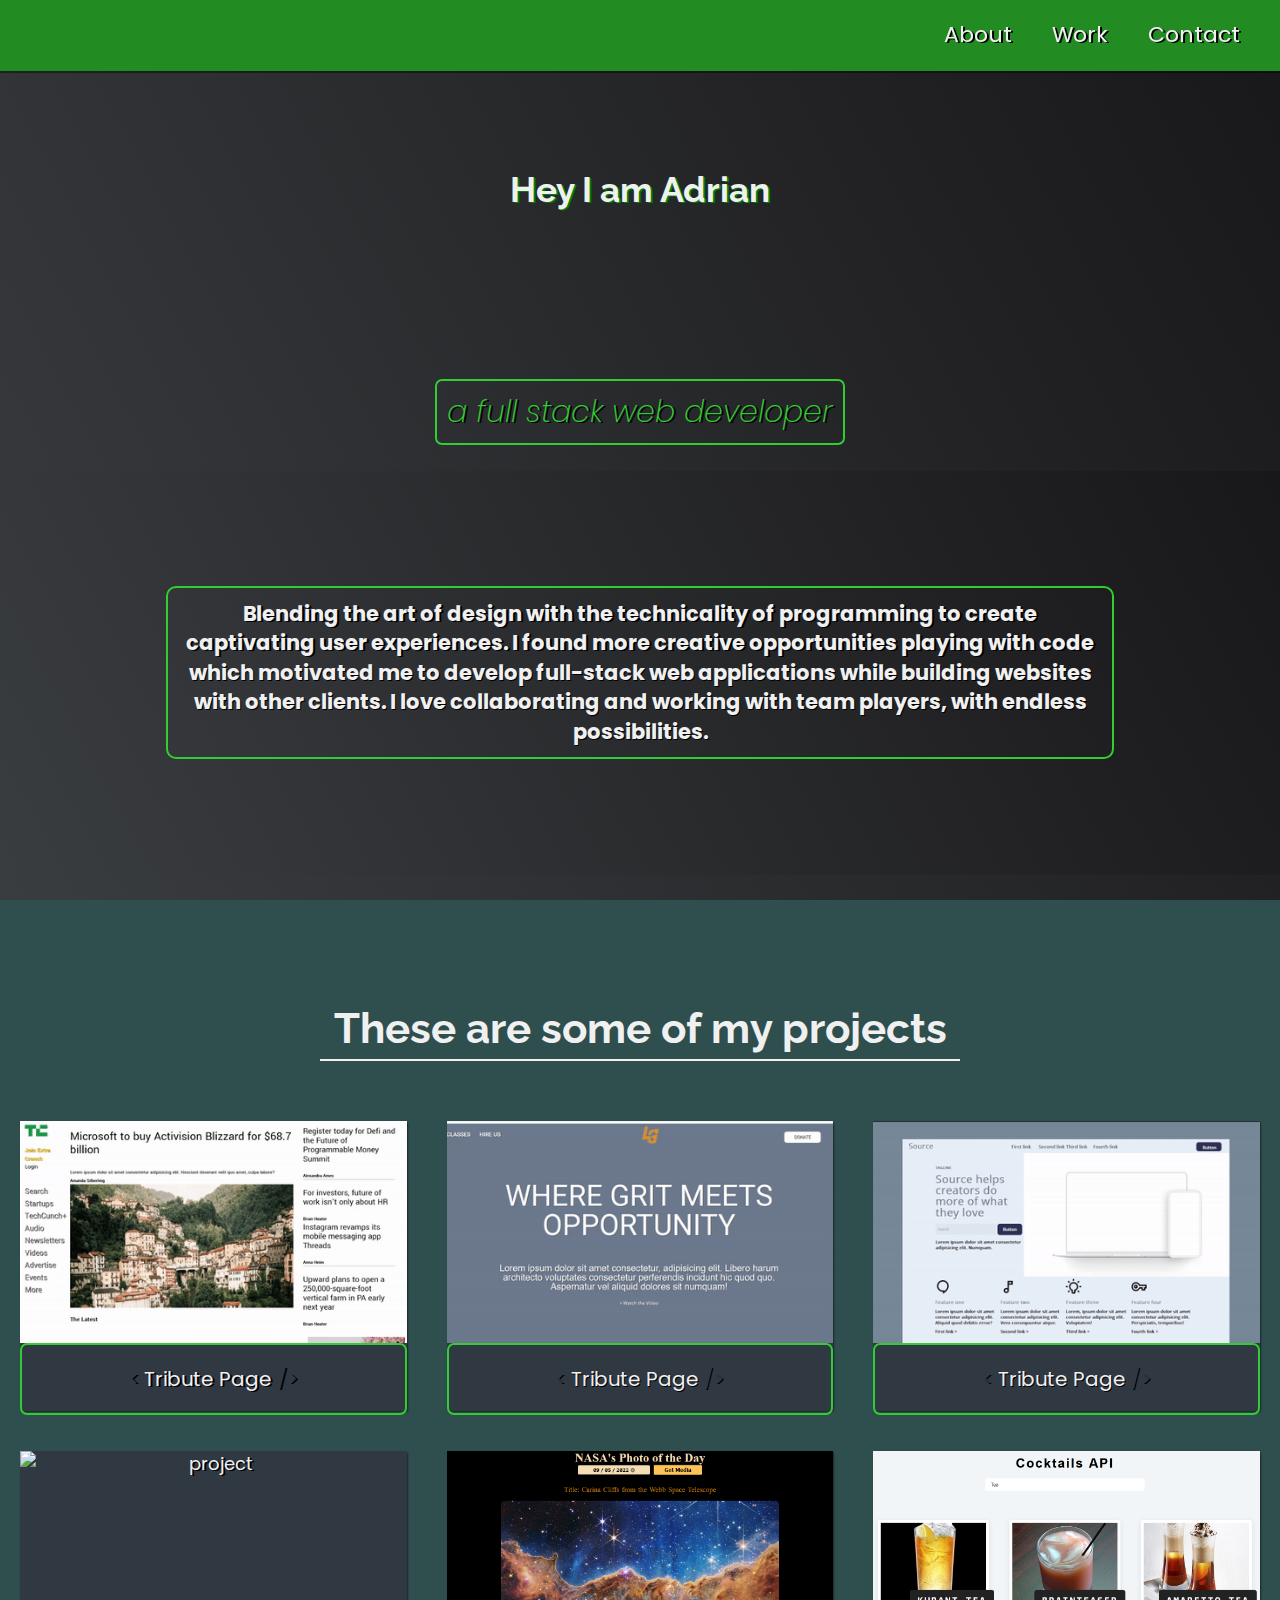
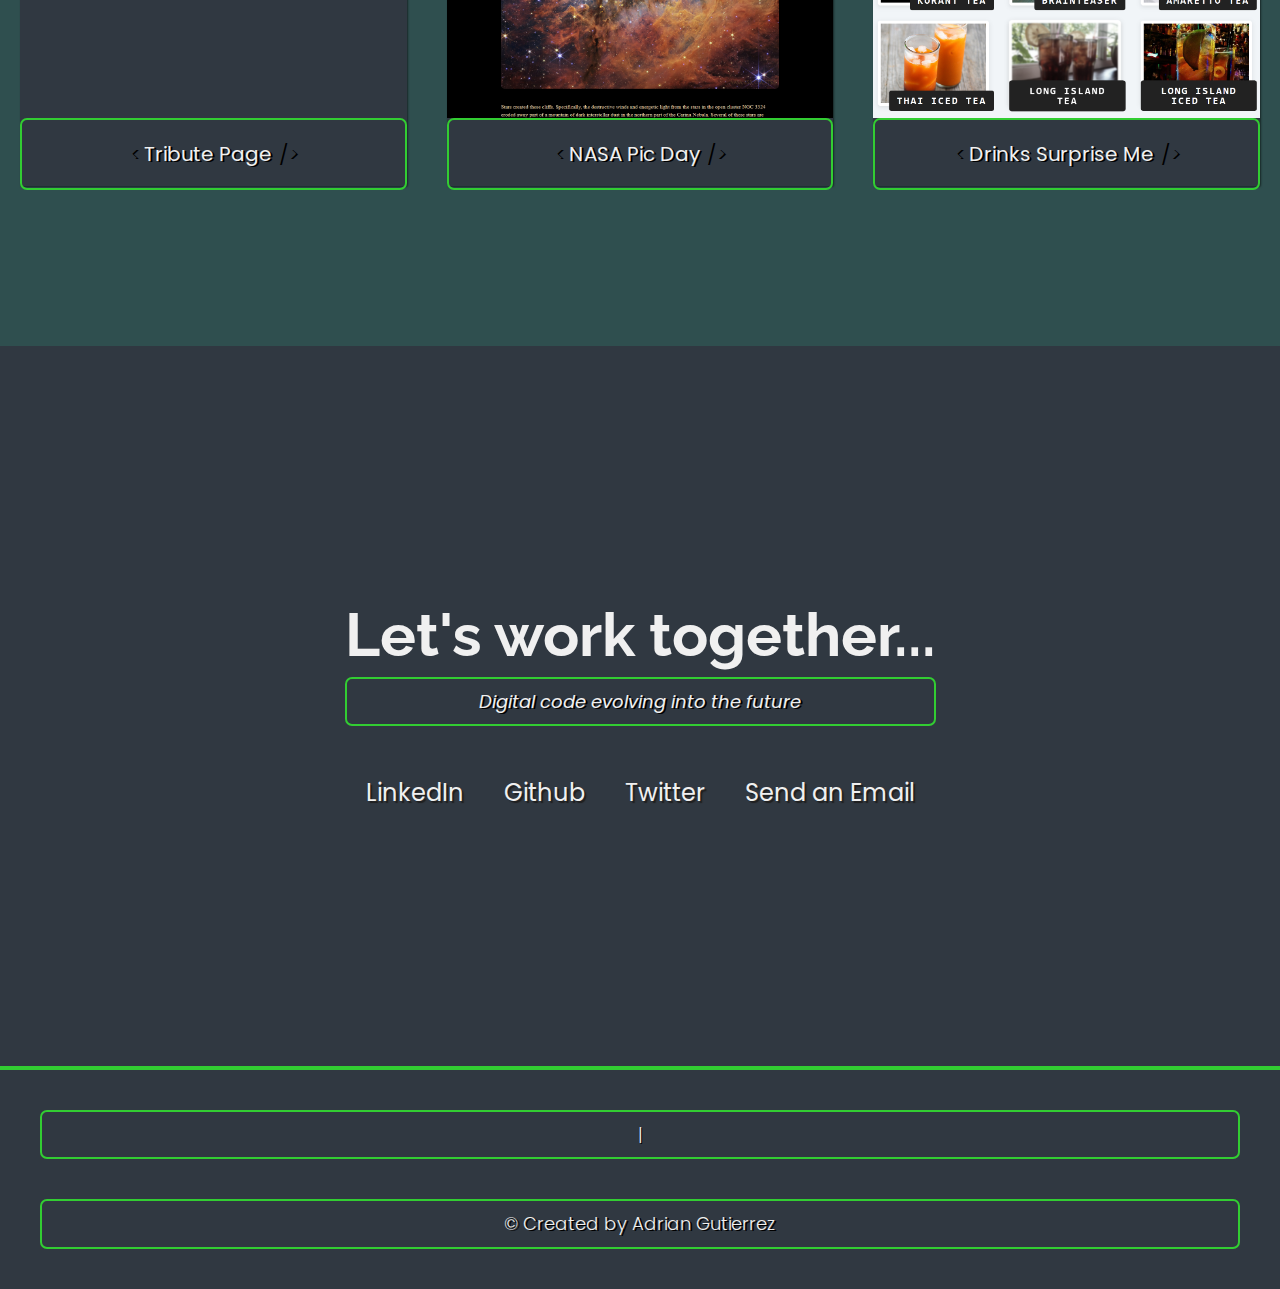
==== commit e889f5cd: "changes and edits" ====
--- a/index.html
+++ b/index.html
@@ -36,16 +36,19 @@
     <br>
 <!-- <li></li> -->
     
-    <section>
+    <section id="welcome-section" class="welcome-section">
     <h3> Blending the art of design with the technicality of programming to create captivating user experiences. I found
       more creative opportunities playing with code which motivated me to develop full-stack web applications while
       building websites with other clients. I love collaborating and working with team players, with endless
       possibilities.</h3></section>
       <br>
   </section>
+
+  <!-- <section> -->
+  <!-- <h4>test</h4>
   <h4>test</h4>
-  <h4>test</h4>
-  <h4>test</h4>
+  <h4>test</h4> -->
+<!-- </section> -->
   <!-- <hr> -->
 
   <!-- START PROJECT SECTION - Apps -->
--- a/css/style.css
+++ b/css/style.css
@@ -131,7 +131,7 @@
 
   /* border-spacing: 15px 50px; */
   text-align: center;
-  /* flex: 50%; */
+  /* flex: 10%; */
 }
 
 a {
--- a/css/style.css
+++ b/css/style.css
@@ -131,7 +131,7 @@
 
   /* border-spacing: 15px 50px; */
   text-align: center;
-  /* flex: 50%; */
+  /* flex: 10%; */
 }
 
 a {
--- a/css/style.css
+++ b/css/style.css
@@ -131,7 +131,7 @@
 
   /* border-spacing: 15px 50px; */
   text-align: center;
-  /* flex: 50%; */
+  /* flex: 10%; */
 }
 
 a {
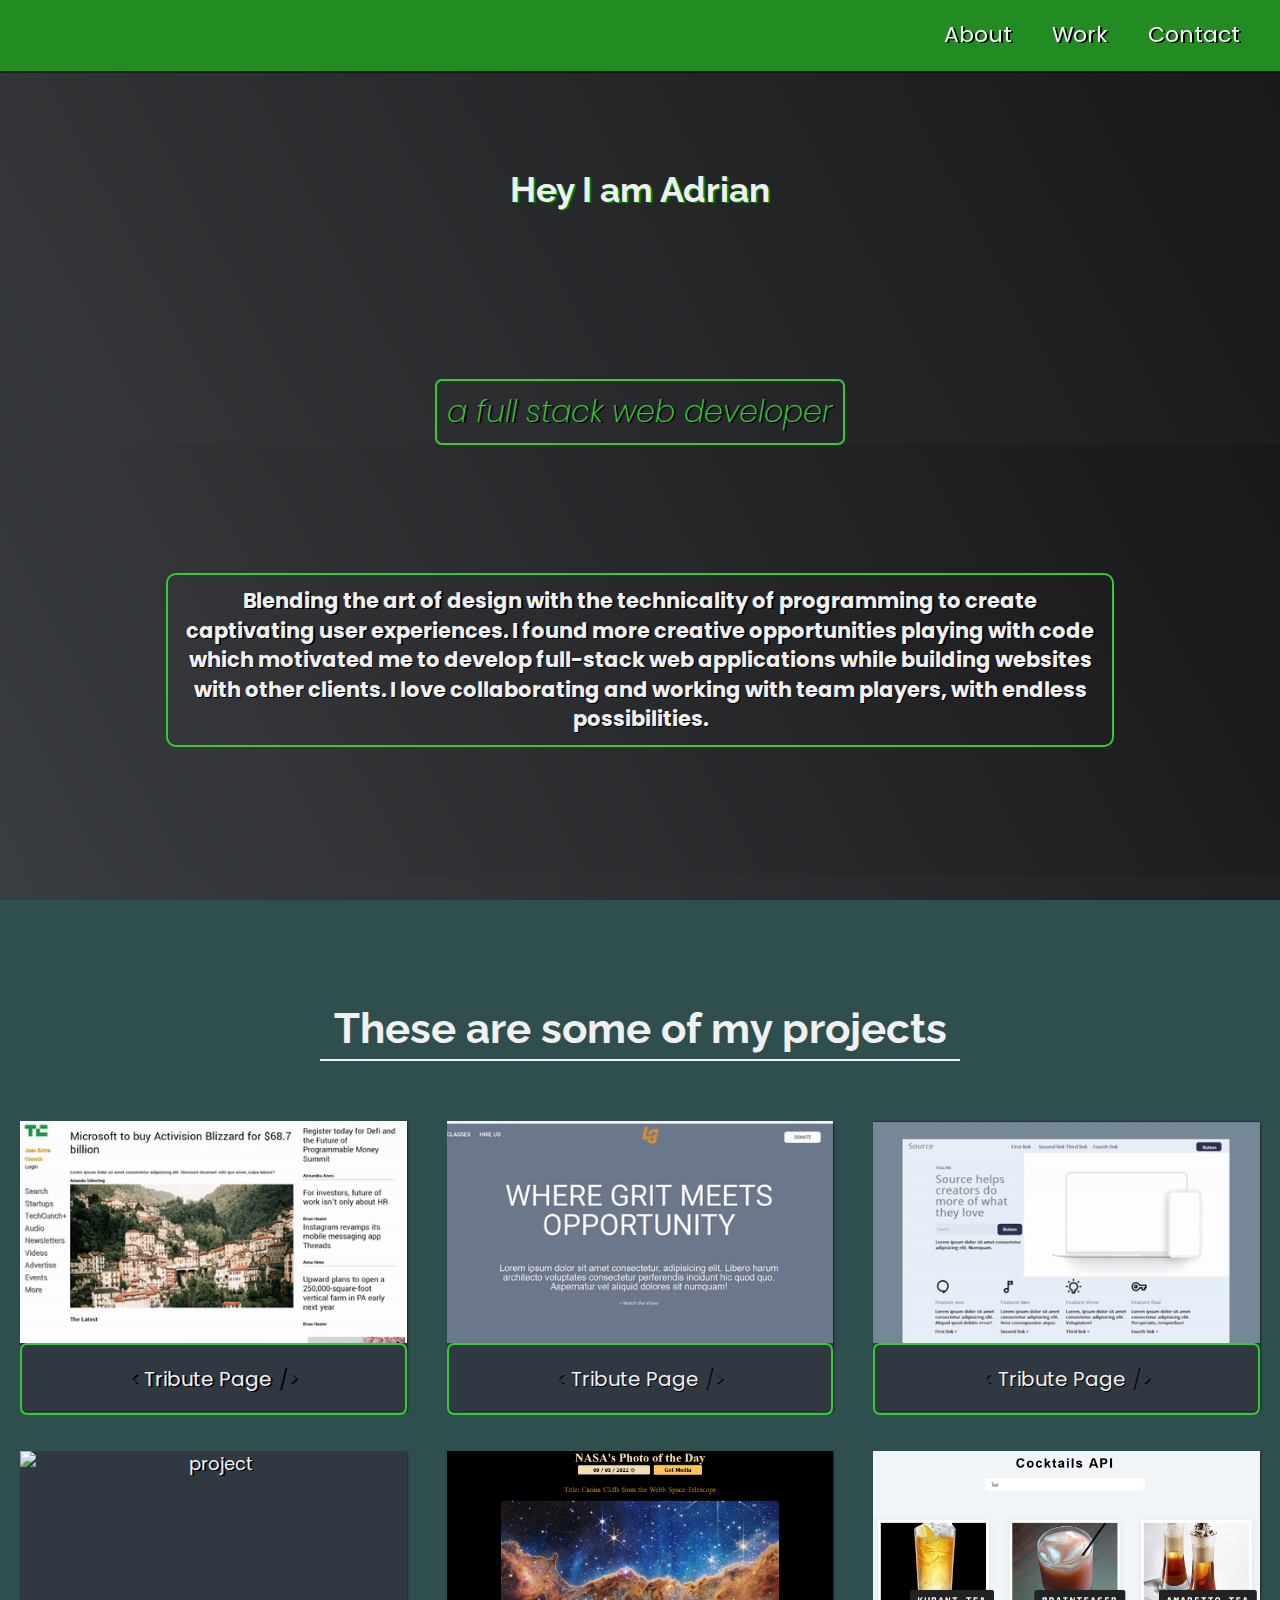
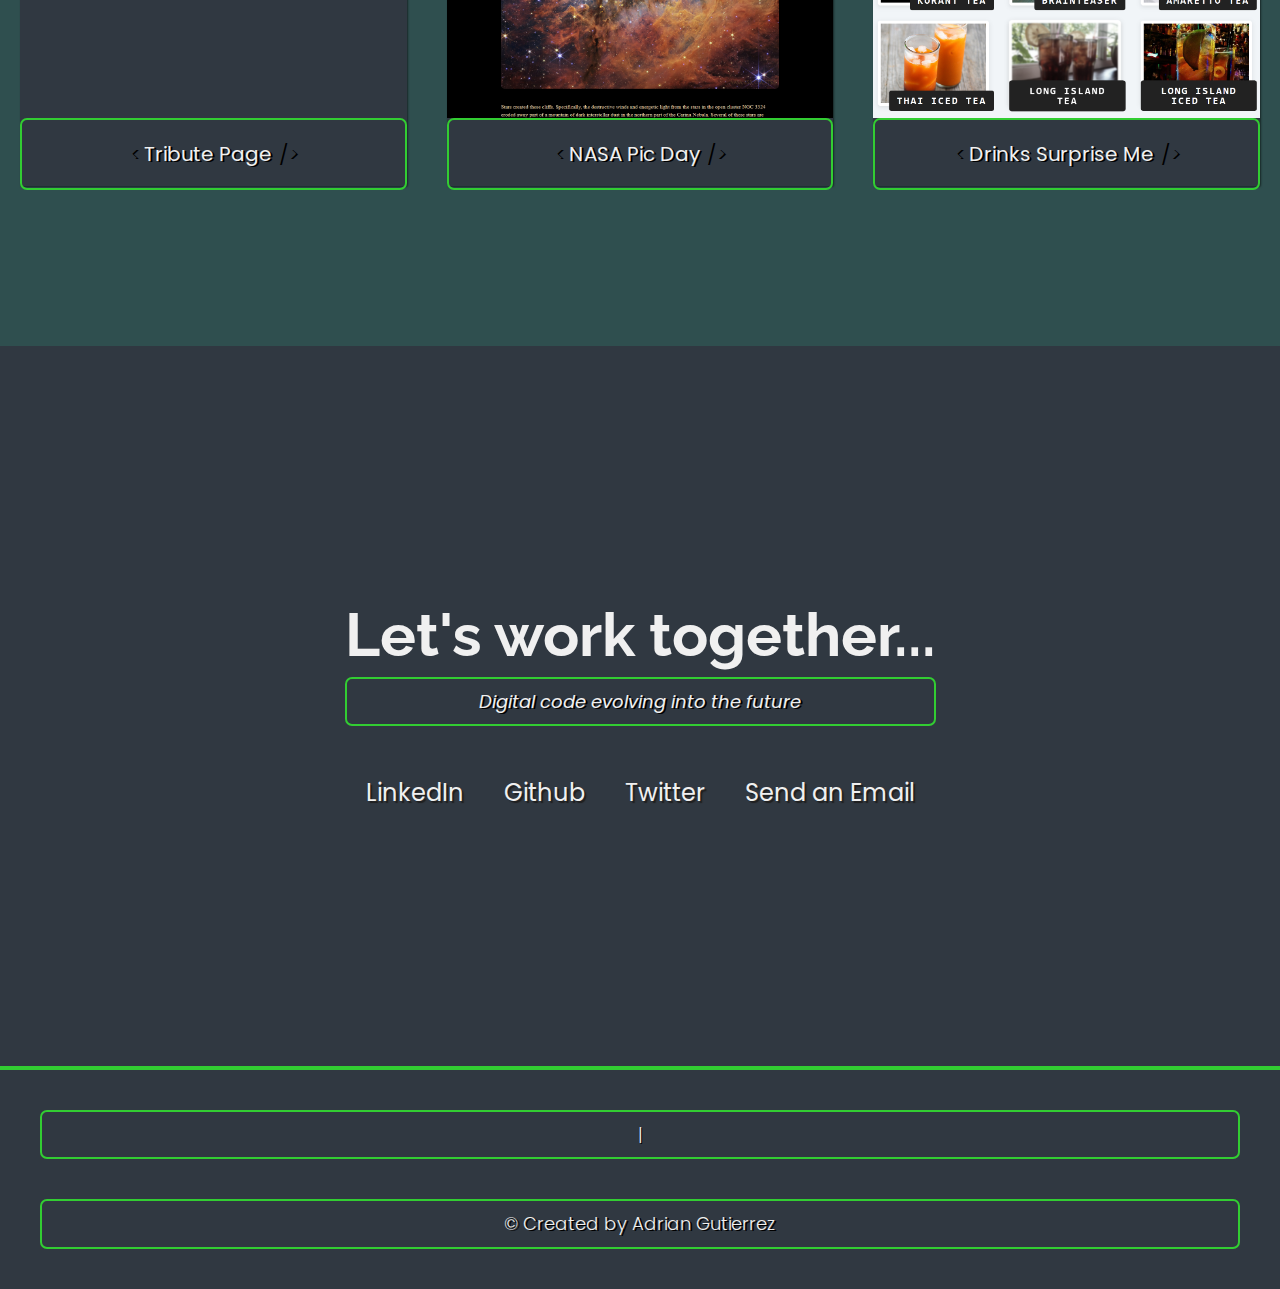
==== commit 348129bd: "changes and edits" ====
--- a/index.html
+++ b/index.html
@@ -33,7 +33,7 @@
   <section id="welcome-section" class="welcome-section">
     <h1>Hey I am Adrian</h1>
     <p>a full stack web developer</p>
-    <br>
+    <!-- <br> -->
 <!-- <li></li> -->
     
     <section id="welcome-section" class="welcome-section">
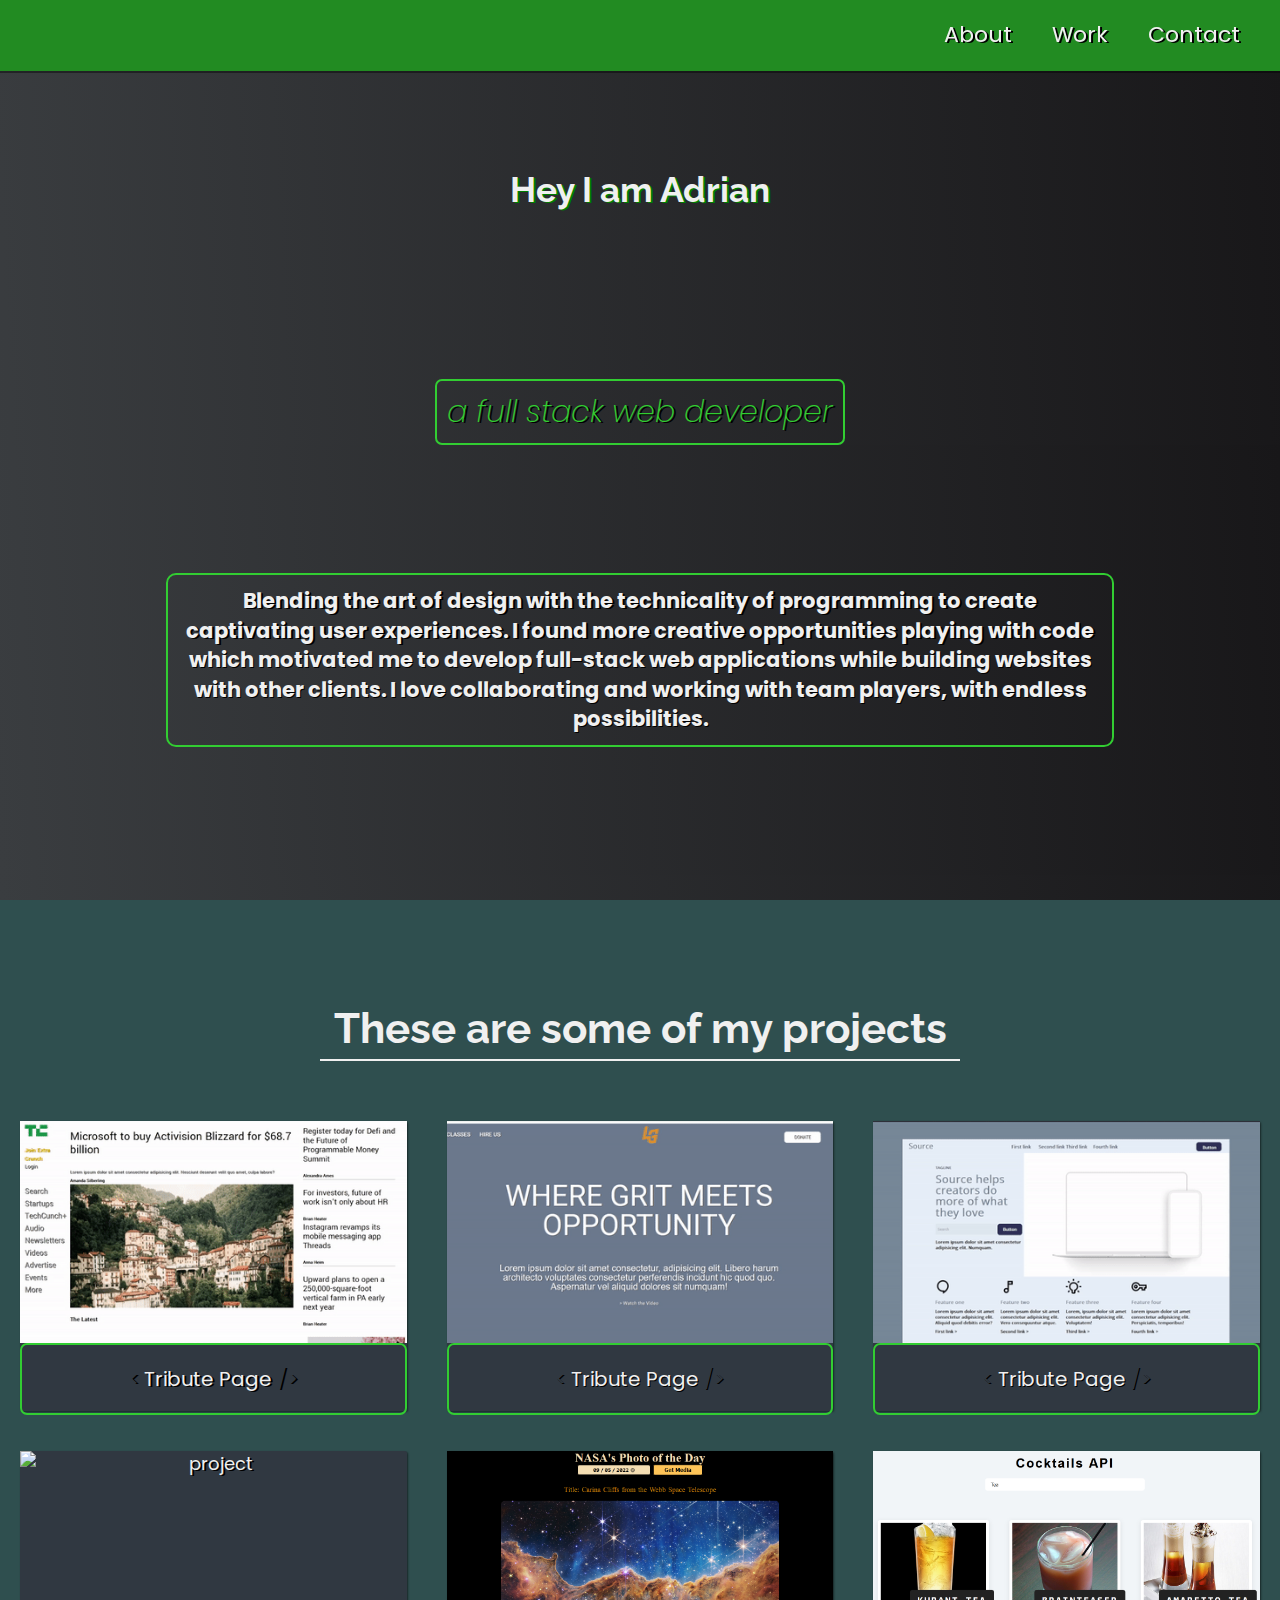
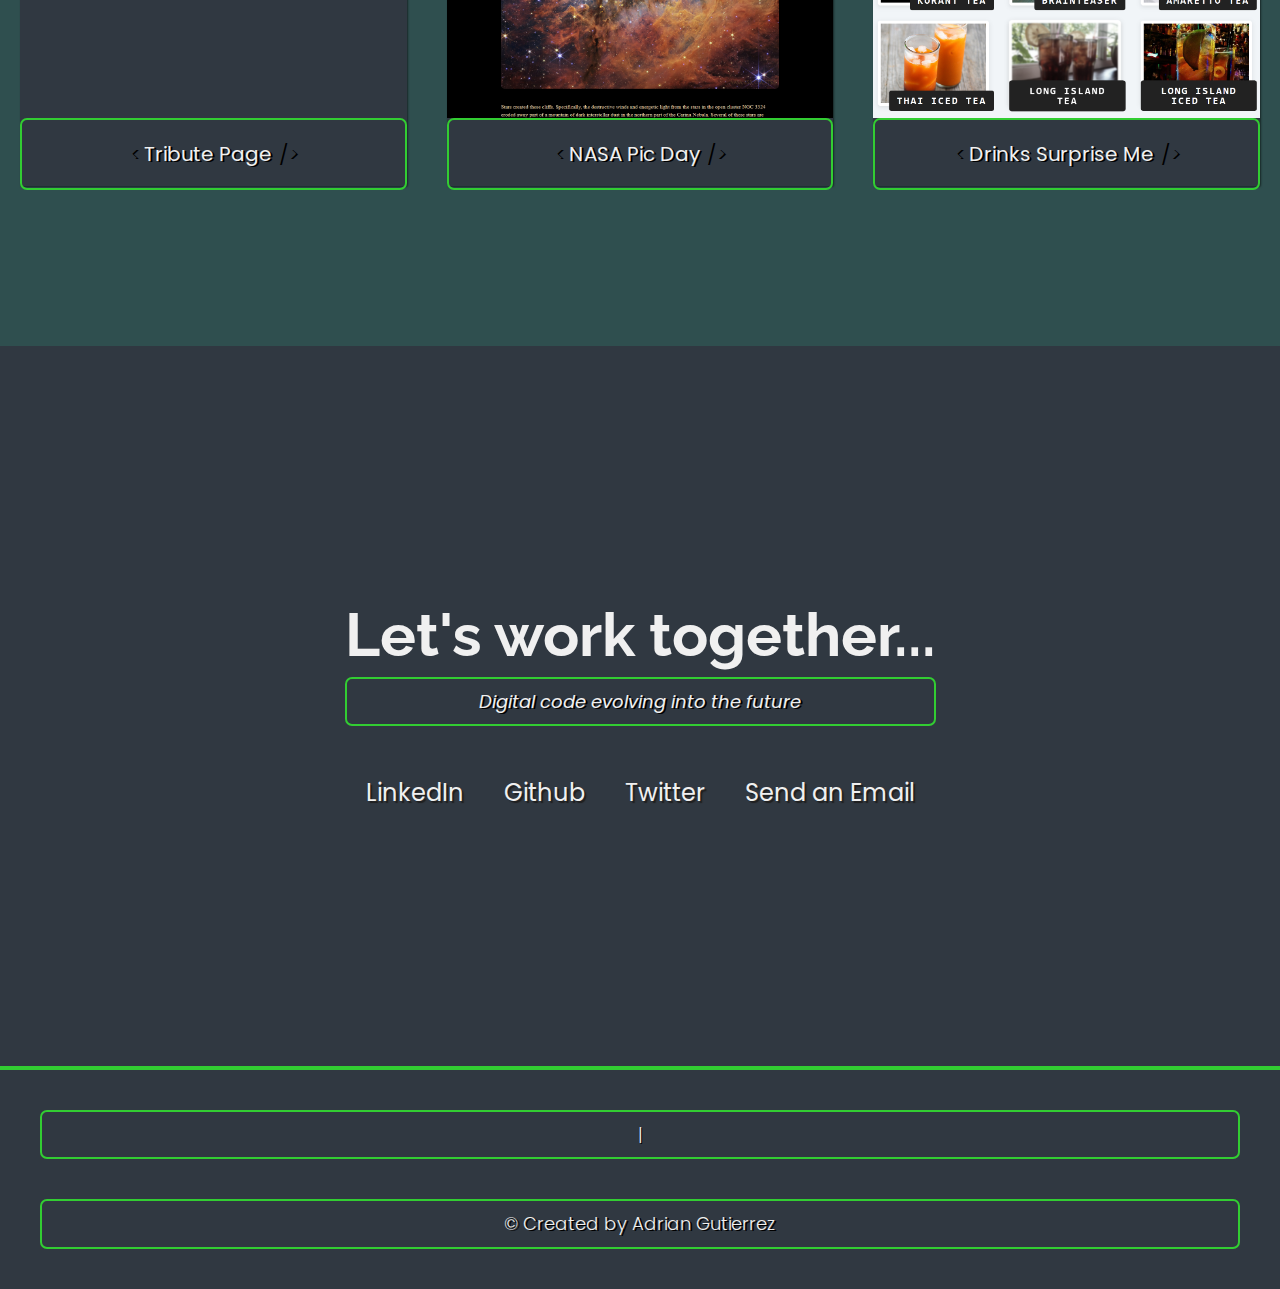
==== commit 1b0c8143: "changes and edits" ====
--- a/index.html
+++ b/index.html
@@ -29,12 +29,11 @@
   </nav>
 
   <!-- START WELCOME SECTION -->
-  <!-- <hr> -->
+
   <section id="welcome-section" class="welcome-section">
     <h1>Hey I am Adrian</h1>
+  
     <p>a full stack web developer</p>
-    <!-- <br> -->
-<!-- <li></li> -->
     
     <section id="welcome-section" class="welcome-section">
     <h3> Blending the art of design with the technicality of programming to create captivating user experiences. I found
@@ -43,13 +42,6 @@
       possibilities.</h3></section>
       <br>
   </section>
-
-  <!-- <section> -->
-  <!-- <h4>test</h4>
-  <h4>test</h4>
-  <h4>test</h4> -->
-<!-- </section> -->
-  <!-- <hr> -->
 
   <!-- START PROJECT SECTION - Apps -->
   <section id="projects" class="projects-section">
--- a/css/style.css
+++ b/css/style.css
@@ -186,7 +186,7 @@
   background: var(--main-dgray);
 }
 
-/* Welcome section */
+/* Welcome section, degree rotation colors */
 
 .welcome-section {
   display: flex;
@@ -196,7 +196,7 @@
   width: 100%;
   height: 100vh;
   background-color: #000;
-  background-image: linear-gradient(62deg, #3a3d40 0%, #181719 100%);
+  background-image: linear-gradient(87deg, #3a3d40 0%, #181719 100%);
 }
 
 .welcome-section > p {
--- a/css/style.css
+++ b/css/style.css
@@ -186,7 +186,7 @@
   background: var(--main-dgray);
 }
 
-/* Welcome section */
+/* Welcome section, degree rotation colors */
 
 .welcome-section {
   display: flex;
@@ -196,7 +196,7 @@
   width: 100%;
   height: 100vh;
   background-color: #000;
-  background-image: linear-gradient(62deg, #3a3d40 0%, #181719 100%);
+  background-image: linear-gradient(87deg, #3a3d40 0%, #181719 100%);
 }
 
 .welcome-section > p {
--- a/css/style.css
+++ b/css/style.css
@@ -186,7 +186,7 @@
   background: var(--main-dgray);
 }
 
-/* Welcome section */
+/* Welcome section, degree rotation colors */
 
 .welcome-section {
   display: flex;
@@ -196,7 +196,7 @@
   width: 100%;
   height: 100vh;
   background-color: #000;
-  background-image: linear-gradient(62deg, #3a3d40 0%, #181719 100%);
+  background-image: linear-gradient(87deg, #3a3d40 0%, #181719 100%);
 }
 
 .welcome-section > p {
